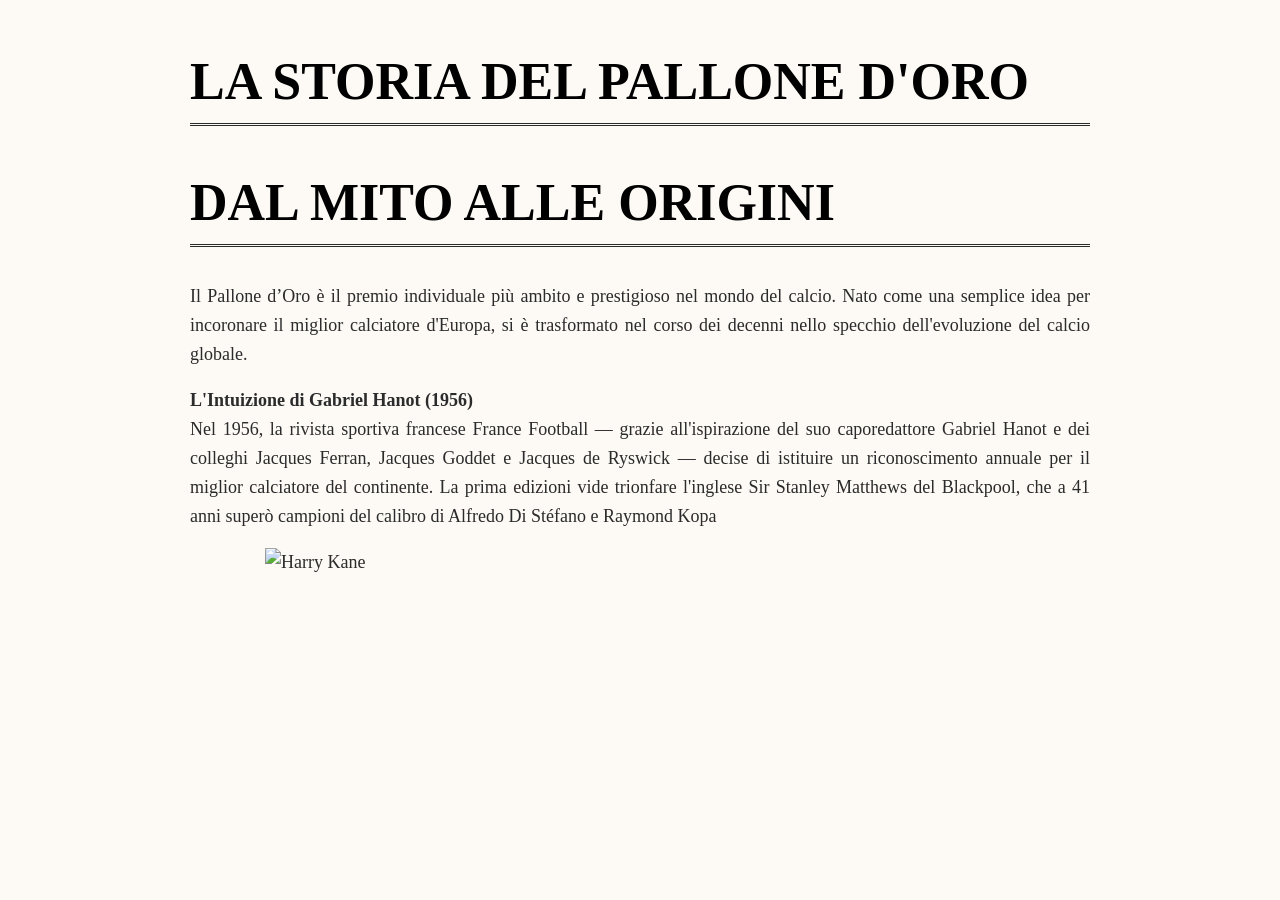
==== origine.html @ 2688ca8b "Update origine.html" ====
<!DOCTYPE html>
<html lang="it">
<head>
  <meta charset="UTF-8">
  <title> LA STORIA DEL PALLONE D'ORO </title>
  <h1>LA STORIA DEL PALLONE D'ORO</h1>
  <h1>DAL MITO ALLE ORIGINI</h1>
  
 
  <link rel="stylesheet" href="style.css">
  
  
  <script type="text/javascript" id="cookiebanner" src="https://cdn.jsdelivr.net/gh/dobarkod/cookie-banner@1.2.2/dist/cookiebanner.min.js"></script>
</head>
<body>
<p>Il Pallone d’Oro è il premio individuale più ambito e prestigioso nel mondo del calcio. Nato come una semplice idea per incoronare il miglior calciatore d'Europa, 
  si è trasformato nel corso dei decenni nello specchio dell'evoluzione del calcio globale. </p>

  <p> <b>L'Intuizione di Gabriel Hanot (1956)</b> <br>  Nel 1956, la rivista sportiva francese France Football — grazie all'ispirazione del suo caporedattore Gabriel Hanot e dei colleghi Jacques Ferran, Jacques Goddet e Jacques de Ryswick — decise di istituire un riconoscimento annuale per il miglior calciatore del continente.  
    La prima edizioni vide trionfare l'inglese Sir Stanley Matthews del Blackpool, che a 41 anni superò campioni del calibro di Alfredo Di Stéfano e Raymond Kopa </p>

  <img src="https://thumb.wikimedia.org/wikipedia/commons/thumb/4/4d/Gabriel_Hanot_1910.JPEG/960px-Gabriel_Hanot_1910.JPEG?utm_source=commons.wikimedia.org&utm_campaign=imageinfo&utm_content=thumbnail" class="foto-kane" alt="Harry Kane">

</body>
</html>
---- style.css ----
body {
  background-color: #fdfaf6;
  color: #2b2b2b;
  font-size: 18px;
  font-weight: 300;
  line-height: 1.6; 
  font-family: 'Georgia', 'Times New Roman', serif;
  margin: 40px auto;
  max-width: 900px; 
  padding: 0 20px;
}

h1 {
  color: black;
  font-weight: 700;
  font-size: 52px;
  font-family: 'Georgia', 'Times New Roman', serif;
  border-bottom: 3px double #2b2b2b;
}

p{
  text-align:justify;
}

h2 {
  color: black;
  font-weight: 700;
  font-size: 24px;
  font-family: 'Arial' sans-serif;
  margin-top: 50px;
}


.p-oro {
  display: block;
  margin-left: auto;
  margin-right: auto;
  width: 200px;
}

.foto-kane {
  display: block;
  margin: auto; 
  width: 750px;
  max-width: 100%;
}

table {
  width: 100%;
  border-collapse: collapse;
  font-family: 'Arial', sans-serif; 
}

th, td {
  padding: 15px;
  text-align: left;
  border-bottom: 1px solid #ddd;
}

th {
  background-color: #f4f4f4;
  text-transform: uppercase;
  font-size: 14px;
  color: #333;
}

td img {
  border-radius: 70%; 
  width: 80px;
  height: 80px;
  object-fit: cover;
  border: 2px solid darkred;
}

a {
  color: darkred;
  text-decoration: none;
  font-weight: bold;
}
a:hover {
  text-decoration: underline;
}
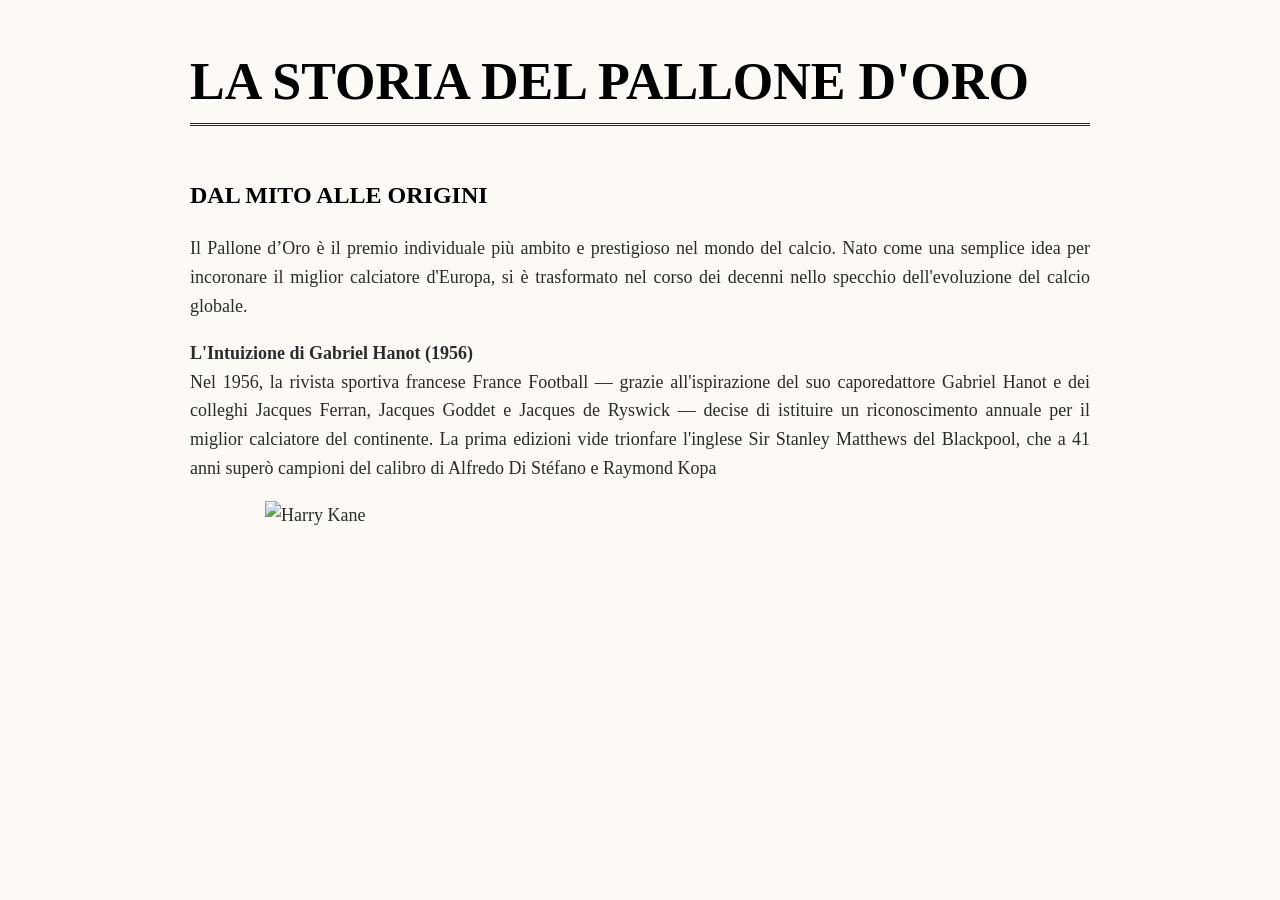
==== commit 43a2ee2e: "Update origine.html" ====
--- a/origine.html
+++ b/origine.html
@@ -4,7 +4,7 @@
   <meta charset="UTF-8">
   <title> LA STORIA DEL PALLONE D'ORO </title>
   <h1>LA STORIA DEL PALLONE D'ORO</h1>
-  <h1>DAL MITO ALLE ORIGINI</h1>
+  <h2>DAL MITO ALLE ORIGINI</h2>
   
  
   <link rel="stylesheet" href="style.css">
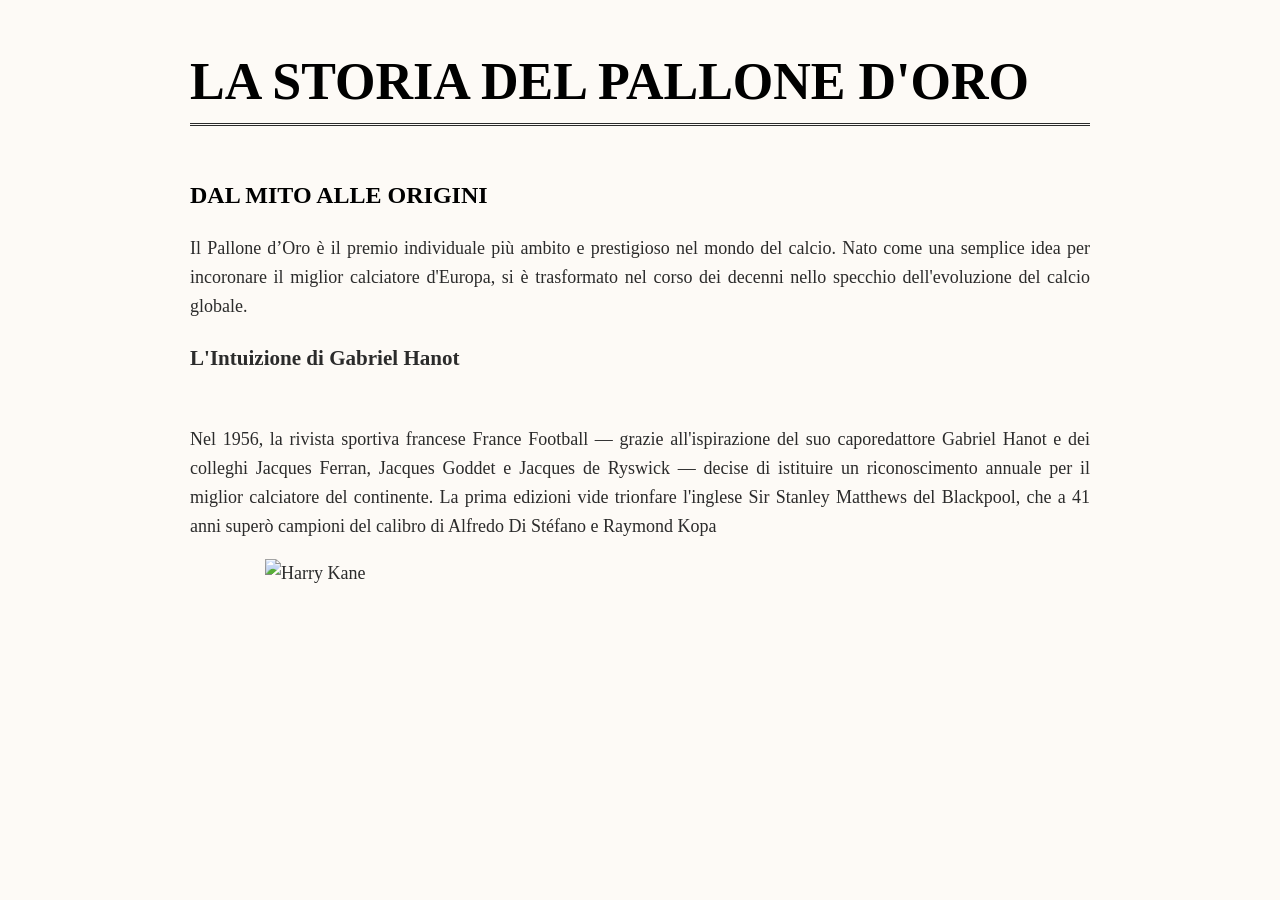
==== commit 7a74261f: "Update origine.html" ====
--- a/origine.html
+++ b/origine.html
@@ -15,8 +15,8 @@
 <body>
 <p>Il Pallone d’Oro è il premio individuale più ambito e prestigioso nel mondo del calcio. Nato come una semplice idea per incoronare il miglior calciatore d'Europa, 
   si è trasformato nel corso dei decenni nello specchio dell'evoluzione del calcio globale. </p>
-
-  <p> <b>L'Intuizione di Gabriel Hanot (1956)</b> <br>  Nel 1956, la rivista sportiva francese France Football — grazie all'ispirazione del suo caporedattore Gabriel Hanot e dei colleghi Jacques Ferran, Jacques Goddet e Jacques de Ryswick — decise di istituire un riconoscimento annuale per il miglior calciatore del continente.  
+<h3>L'Intuizione di Gabriel Hanot </b> </h3>
+  <p>  <br>  Nel 1956, la rivista sportiva francese France Football — grazie all'ispirazione del suo caporedattore Gabriel Hanot e dei colleghi Jacques Ferran, Jacques Goddet e Jacques de Ryswick — decise di istituire un riconoscimento annuale per il miglior calciatore del continente.  
     La prima edizioni vide trionfare l'inglese Sir Stanley Matthews del Blackpool, che a 41 anni superò campioni del calibro di Alfredo Di Stéfano e Raymond Kopa </p>
 
   <img src="https://thumb.wikimedia.org/wikipedia/commons/thumb/4/4d/Gabriel_Hanot_1910.JPEG/960px-Gabriel_Hanot_1910.JPEG?utm_source=commons.wikimedia.org&utm_campaign=imageinfo&utm_content=thumbnail" class="foto-kane" alt="Harry Kane">
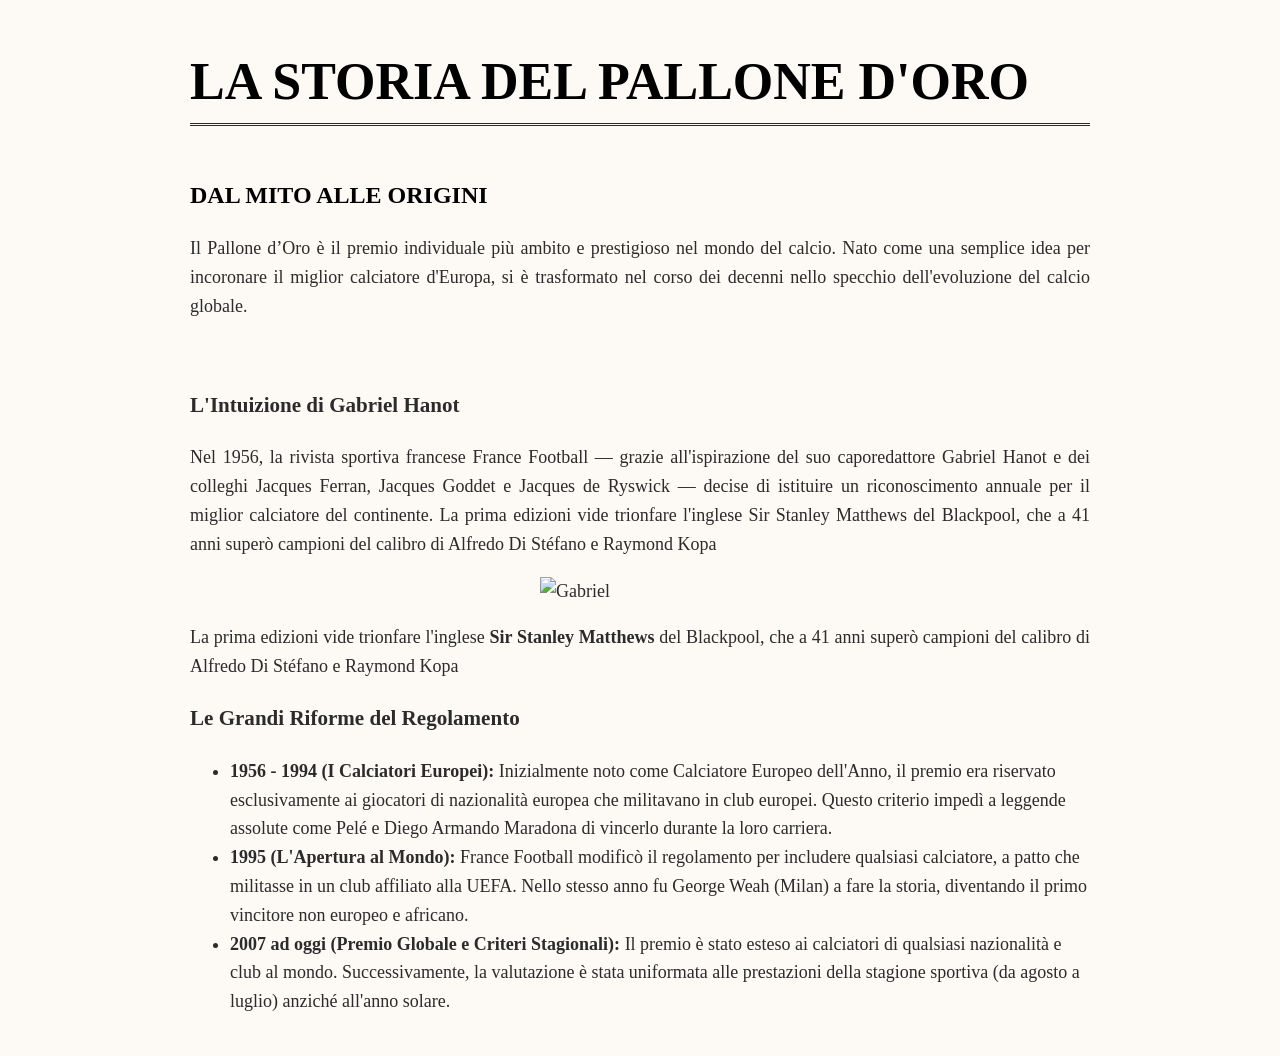
==== commit c9efcd62: "Update origine.html" ====
--- a/origine.html
+++ b/origine.html
@@ -15,11 +15,25 @@
 <body>
 <p>Il Pallone d’Oro è il premio individuale più ambito e prestigioso nel mondo del calcio. Nato come una semplice idea per incoronare il miglior calciatore d'Europa, 
   si è trasformato nel corso dei decenni nello specchio dell'evoluzione del calcio globale. </p>
+  <br>
 <h3>L'Intuizione di Gabriel Hanot </b> </h3>
-  <p>  <br>  Nel 1956, la rivista sportiva francese France Football — grazie all'ispirazione del suo caporedattore Gabriel Hanot e dei colleghi Jacques Ferran, Jacques Goddet e Jacques de Ryswick — decise di istituire un riconoscimento annuale per il miglior calciatore del continente.  
+  <p> Nel 1956, la rivista sportiva francese France Football — grazie all'ispirazione del suo caporedattore Gabriel Hanot e dei colleghi Jacques Ferran, Jacques Goddet e Jacques de Ryswick — decise di istituire un riconoscimento annuale per il miglior calciatore del continente.  
     La prima edizioni vide trionfare l'inglese Sir Stanley Matthews del Blackpool, che a 41 anni superò campioni del calibro di Alfredo Di Stéfano e Raymond Kopa </p>
 
-  <img src="https://thumb.wikimedia.org/wikipedia/commons/thumb/4/4d/Gabriel_Hanot_1910.JPEG/960px-Gabriel_Hanot_1910.JPEG?utm_source=commons.wikimedia.org&utm_campaign=imageinfo&utm_content=thumbnail" class="foto-kane" alt="Harry Kane">
+  <img src="https://thumb.wikimedia.org/wikipedia/commons/thumb/4/4d/Gabriel_Hanot_1910.JPEG/960px-Gabriel_Hanot_1910.JPEG?utm_source=commons.wikimedia.org&utm_campaign=imageinfo&utm_content=thumbnail"class="p-oro" alt="Gabriel">
+<p>La prima edizioni vide trionfare l'inglese <strong>Sir Stanley Matthews</strong> del Blackpool, che a 41 anni superò campioni del calibro di Alfredo Di Stéfano e Raymond Kopa </p>
 
+  <h3>Le Grandi Riforme del Regolamento</h3>
+  <ul>
+  <li>
+    <strong>1956 - 1994 (I Calciatori Europei):</strong> Inizialmente noto come Calciatore Europeo dell'Anno, il premio era riservato esclusivamente ai giocatori di nazionalità europea che militavano in club europei. Questo criterio impedì a leggende assolute come Pelé e Diego Armando Maradona di vincerlo durante la loro carriera.
+  </li>
+  <li>
+    <strong>1995 (L'Apertura al Mondo):</strong> France Football modificò il regolamento per includere qualsiasi calciatore, a patto che militasse in un club affiliato alla UEFA. Nello stesso anno fu George Weah (Milan) a fare la storia, diventando il primo vincitore non europeo e africano.
+  </li>
+  <li>
+    <strong>2007 ad oggi (Premio Globale e Criteri Stagionali):</strong> Il premio è stato esteso ai calciatori di qualsiasi nazionalità e club al mondo. Successivamente, la valutazione è stata uniformata alle prestazioni della stagione sportiva (da agosto a luglio) anziché all'anno solare.
+  </li>
+</ul>
 </body>
 </html>
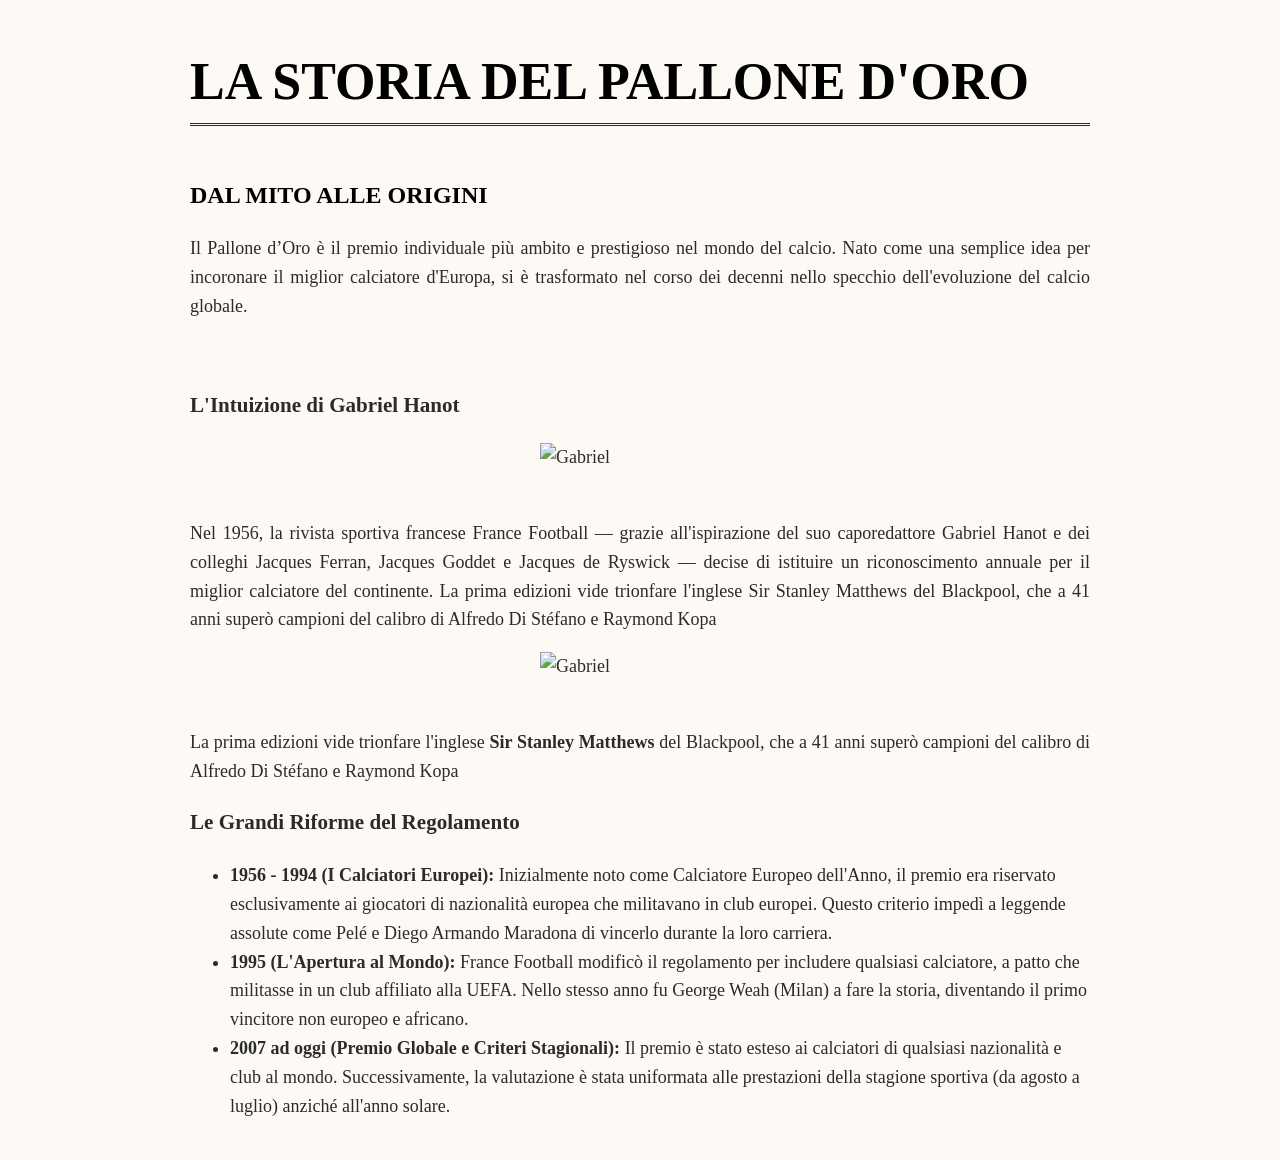
==== commit 735223f3: "Update origine.html" ====
--- a/origine.html
+++ b/origine.html
@@ -17,10 +17,11 @@
   si è trasformato nel corso dei decenni nello specchio dell'evoluzione del calcio globale. </p>
   <br>
 <h3>L'Intuizione di Gabriel Hanot </b> </h3>
+   <img src="https://thumb.wikimedia.org/wikipedia/commons/thumb/4/4d/Gabriel_Hanot_1910.JPEG/960px-Gabriel_Hanot_1910.JPEG?utm_source=commons.wikimedia.org&utm_campaign=imageinfo&utm_content=thumbnail"class="p-oro" alt="Gabriel"> <br>
   <p> Nel 1956, la rivista sportiva francese France Football — grazie all'ispirazione del suo caporedattore Gabriel Hanot e dei colleghi Jacques Ferran, Jacques Goddet e Jacques de Ryswick — decise di istituire un riconoscimento annuale per il miglior calciatore del continente.  
     La prima edizioni vide trionfare l'inglese Sir Stanley Matthews del Blackpool, che a 41 anni superò campioni del calibro di Alfredo Di Stéfano e Raymond Kopa </p>
-
-  <img src="https://thumb.wikimedia.org/wikipedia/commons/thumb/4/4d/Gabriel_Hanot_1910.JPEG/960px-Gabriel_Hanot_1910.JPEG?utm_source=commons.wikimedia.org&utm_campaign=imageinfo&utm_content=thumbnail"class="p-oro" alt="Gabriel">
+ <img src="Stanley.png" class="p-oro" alt="Gabriel"> <br>
+ 
 <p>La prima edizioni vide trionfare l'inglese <strong>Sir Stanley Matthews</strong> del Blackpool, che a 41 anni superò campioni del calibro di Alfredo Di Stéfano e Raymond Kopa </p>
 
   <h3>Le Grandi Riforme del Regolamento</h3>
--- a/style.css
+++ b/style.css
@@ -81,3 +81,7 @@
 a:hover {
   text-decoration: underline;
 }
+
+b, strong {
+  font-weight: bold !important;
+}
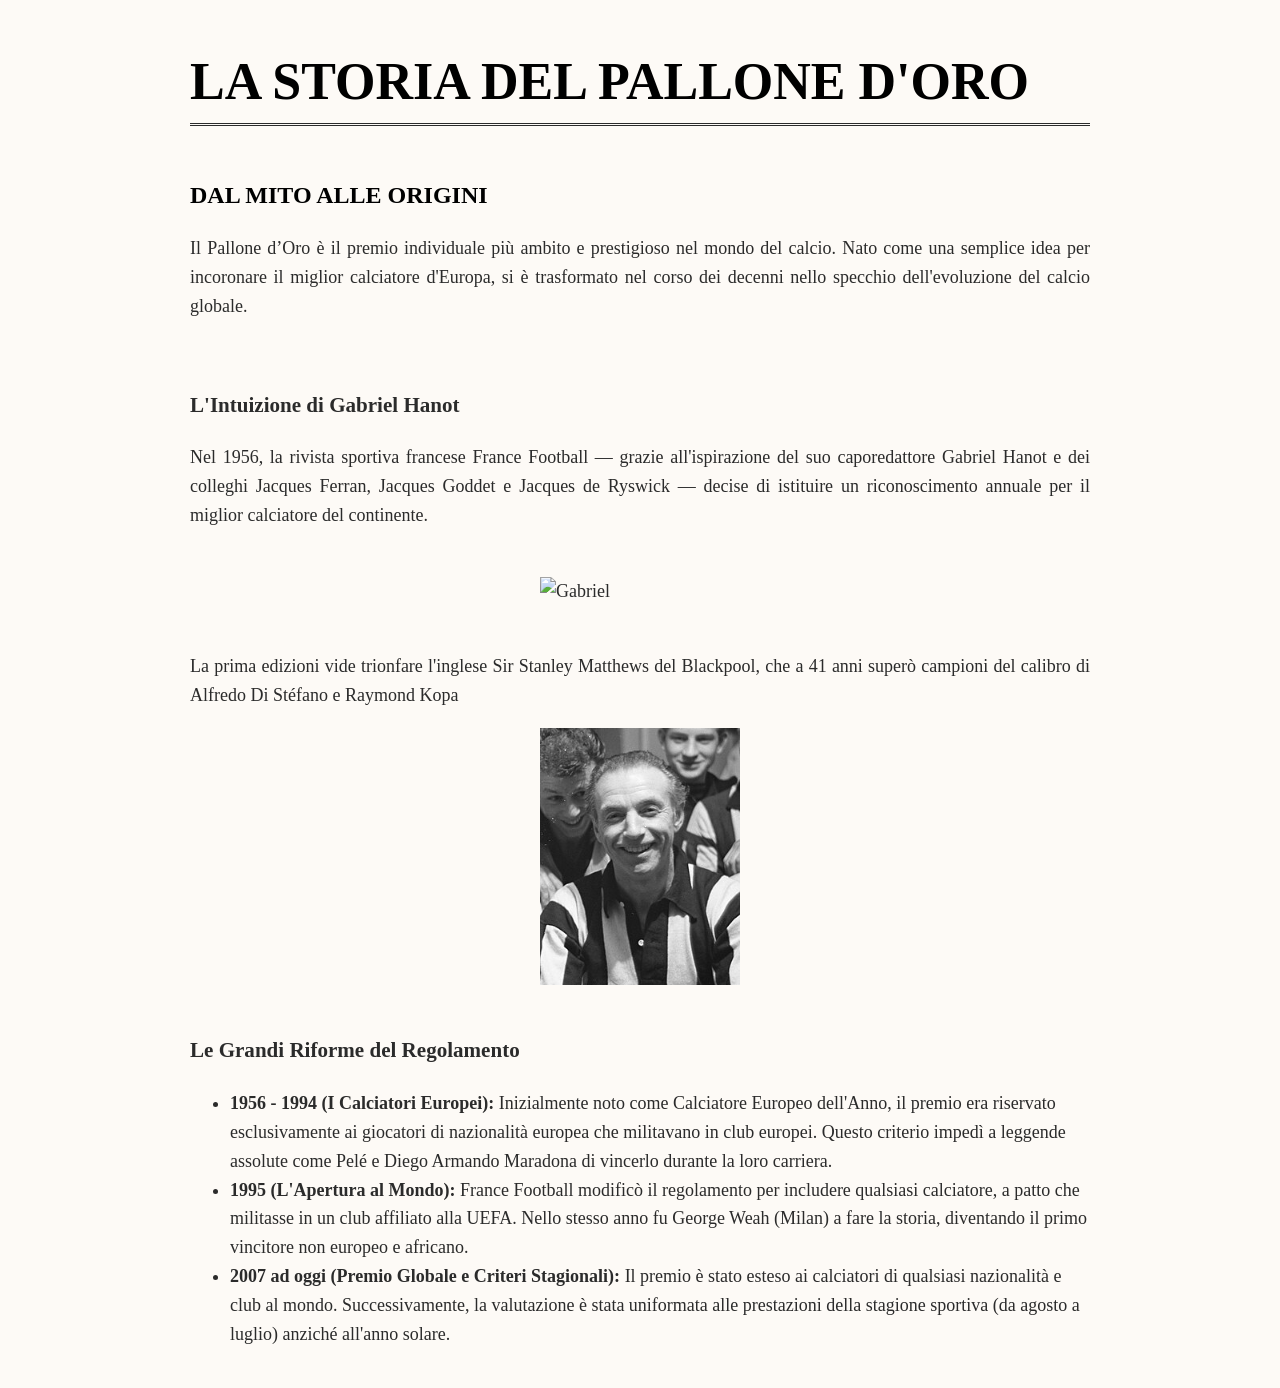
==== commit c02340aa: "Update origine.html" ====
--- a/origine.html
+++ b/origine.html
@@ -17,12 +17,15 @@
   si è trasformato nel corso dei decenni nello specchio dell'evoluzione del calcio globale. </p>
   <br>
 <h3>L'Intuizione di Gabriel Hanot </b> </h3>
-   <img src="https://thumb.wikimedia.org/wikipedia/commons/thumb/4/4d/Gabriel_Hanot_1910.JPEG/960px-Gabriel_Hanot_1910.JPEG?utm_source=commons.wikimedia.org&utm_campaign=imageinfo&utm_content=thumbnail"class="p-oro" alt="Gabriel"> <br>
+   
   <p> Nel 1956, la rivista sportiva francese France Football — grazie all'ispirazione del suo caporedattore Gabriel Hanot e dei colleghi Jacques Ferran, Jacques Goddet e Jacques de Ryswick — decise di istituire un riconoscimento annuale per il miglior calciatore del continente.  
-    La prima edizioni vide trionfare l'inglese Sir Stanley Matthews del Blackpool, che a 41 anni superò campioni del calibro di Alfredo Di Stéfano e Raymond Kopa </p>
+  </p>
+  <br>
+  <img src="https://thumb.wikimedia.org/wikipedia/commons/thumb/4/4d/Gabriel_Hanot_1910.JPEG/960px-Gabriel_Hanot_1910.JPEG?utm_source=commons.wikimedia.org&utm_campaign=imageinfo&utm_content=thumbnail"class="p-oro" alt="Gabriel"> <br>
+  <p>La prima edizioni vide trionfare l'inglese Sir Stanley Matthews del Blackpool, che a 41 anni superò campioni del calibro di Alfredo Di Stéfano e Raymond Kopa </p>
  <img src="Stanley.png" class="p-oro" alt="Gabriel"> <br>
  
-<p>La prima edizioni vide trionfare l'inglese <strong>Sir Stanley Matthews</strong> del Blackpool, che a 41 anni superò campioni del calibro di Alfredo Di Stéfano e Raymond Kopa </p>
+
 
   <h3>Le Grandi Riforme del Regolamento</h3>
   <ul>
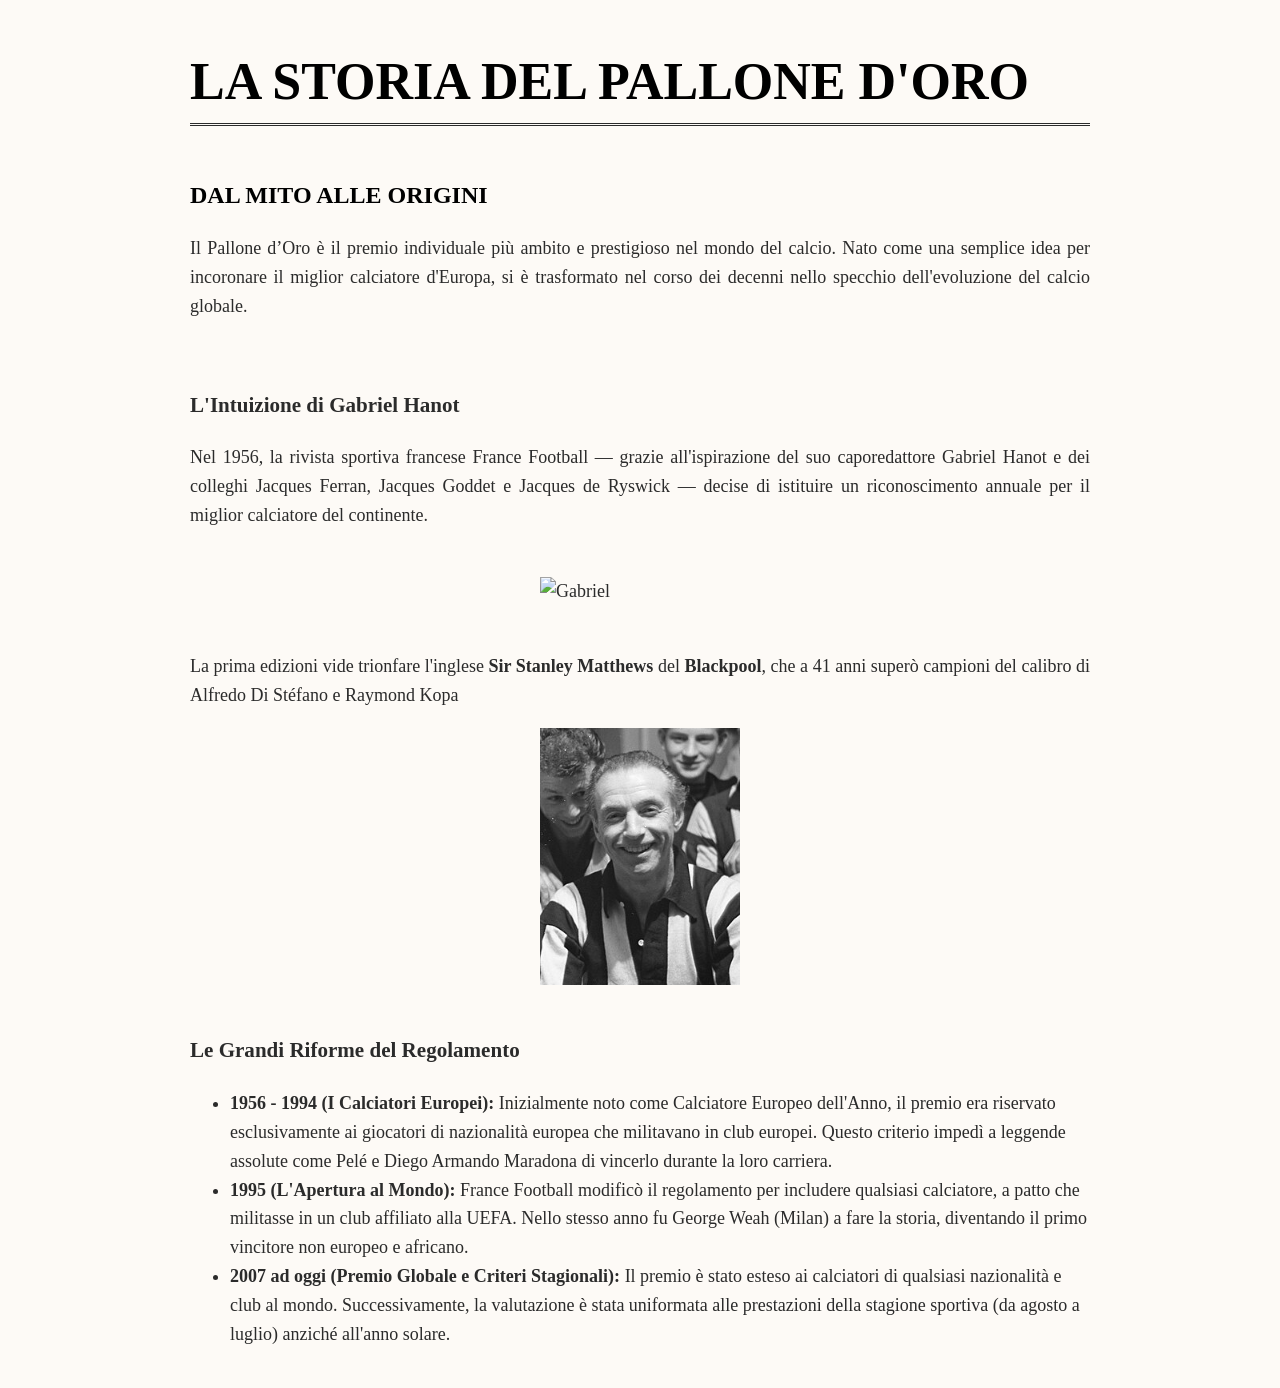
==== commit 14520b8f: "Update origine.html" ====
--- a/origine.html
+++ b/origine.html
@@ -22,7 +22,7 @@
   </p>
   <br>
   <img src="https://thumb.wikimedia.org/wikipedia/commons/thumb/4/4d/Gabriel_Hanot_1910.JPEG/960px-Gabriel_Hanot_1910.JPEG?utm_source=commons.wikimedia.org&utm_campaign=imageinfo&utm_content=thumbnail"class="p-oro" alt="Gabriel"> <br>
-  <p>La prima edizioni vide trionfare l'inglese Sir Stanley Matthews del Blackpool, che a 41 anni superò campioni del calibro di Alfredo Di Stéfano e Raymond Kopa </p>
+  <p>La prima edizioni vide trionfare l'inglese <b> Sir Stanley Matthews</b> del <b>Blackpool</b>, che a 41 anni superò campioni del calibro di Alfredo Di Stéfano e Raymond Kopa </p>
  <img src="Stanley.png" class="p-oro" alt="Gabriel"> <br>
  
 
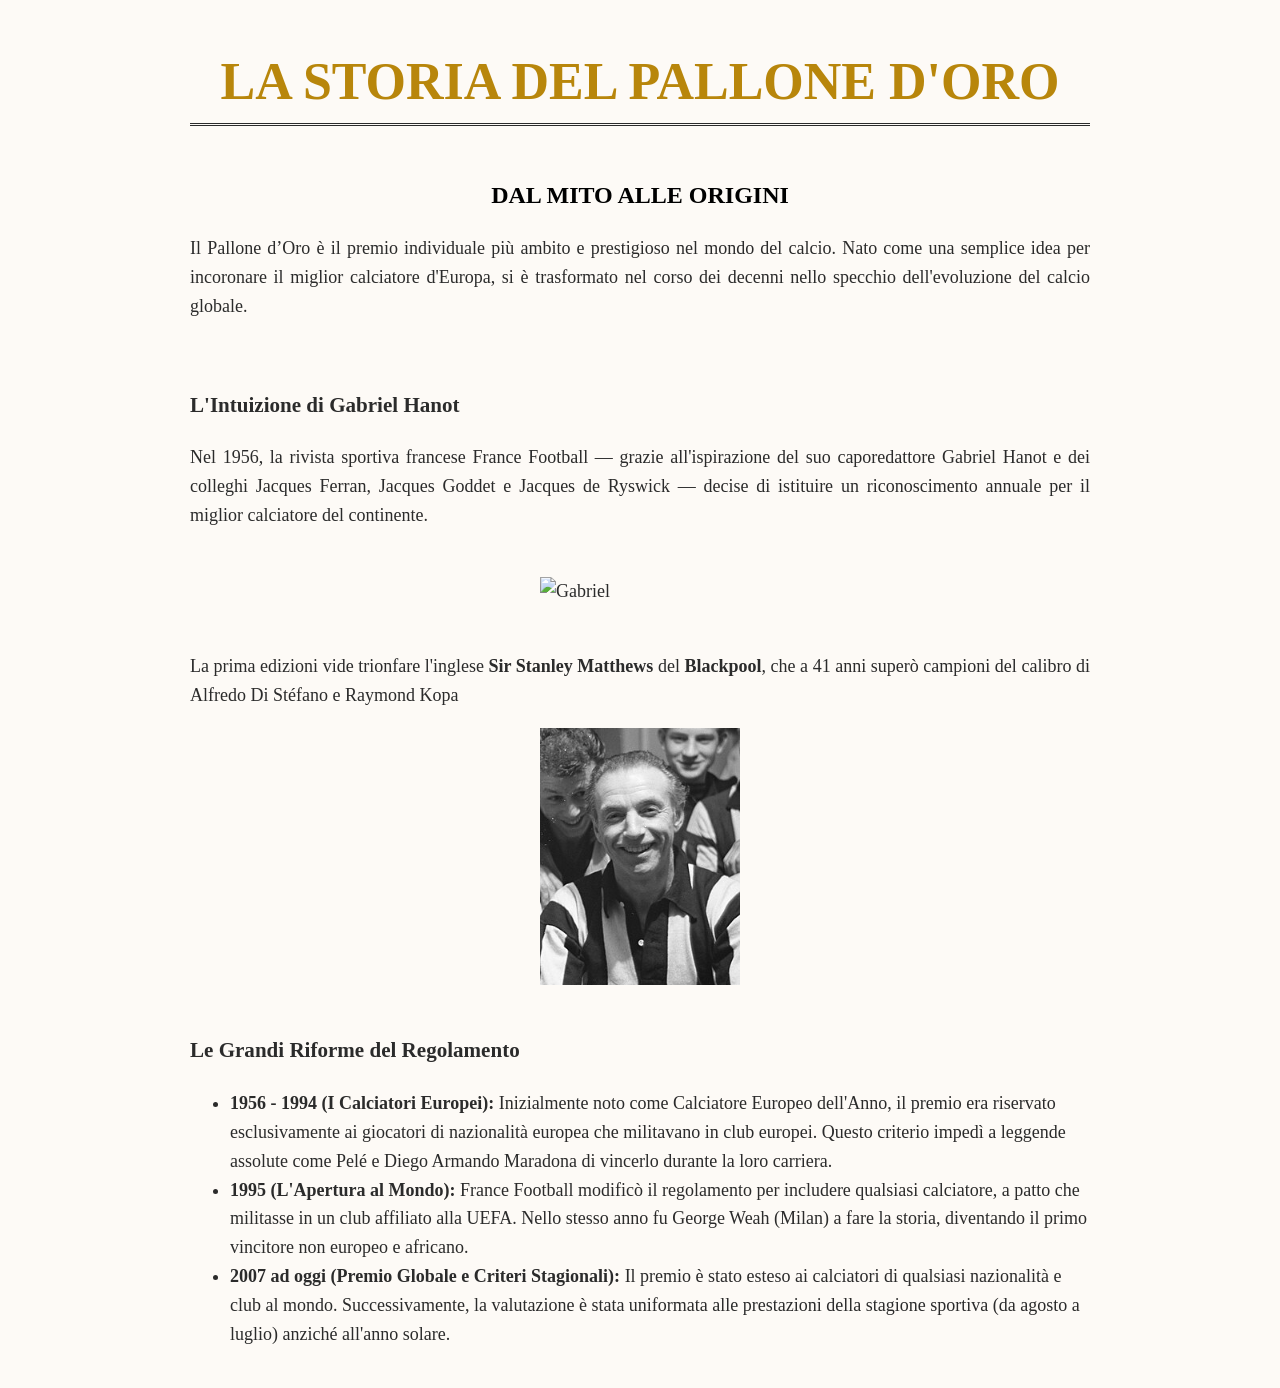
==== commit d04714b3: "Update origine.html" ====
--- a/origine.html
+++ b/origine.html
@@ -2,17 +2,14 @@
 <html lang="it">
 <head>
   <meta charset="UTF-8">
-  <title> LA STORIA DEL PALLONE D'ORO </title>
-  <h1>LA STORIA DEL PALLONE D'ORO</h1>
-  <h2>DAL MITO ALLE ORIGINI</h2>
-  
- 
+  <title>LA STORIA DEL PALLONE D'ORO</title>
   <link rel="stylesheet" href="style.css">
-  
-  
   <script type="text/javascript" id="cookiebanner" src="https://cdn.jsdelivr.net/gh/dobarkod/cookie-banner@1.2.2/dist/cookiebanner.min.js"></script>
 </head>
 <body>
+  <h1 style="color: darkgoldenrod; text-align: center;">LA STORIA DEL PALLONE D'ORO</h1>
+  <h2 style="text-align: center;">DAL MITO ALLE ORIGINI</h2>
+  
 <p>Il Pallone d’Oro è il premio individuale più ambito e prestigioso nel mondo del calcio. Nato come una semplice idea per incoronare il miglior calciatore d'Europa, 
   si è trasformato nel corso dei decenni nello specchio dell'evoluzione del calcio globale. </p>
   <br>
